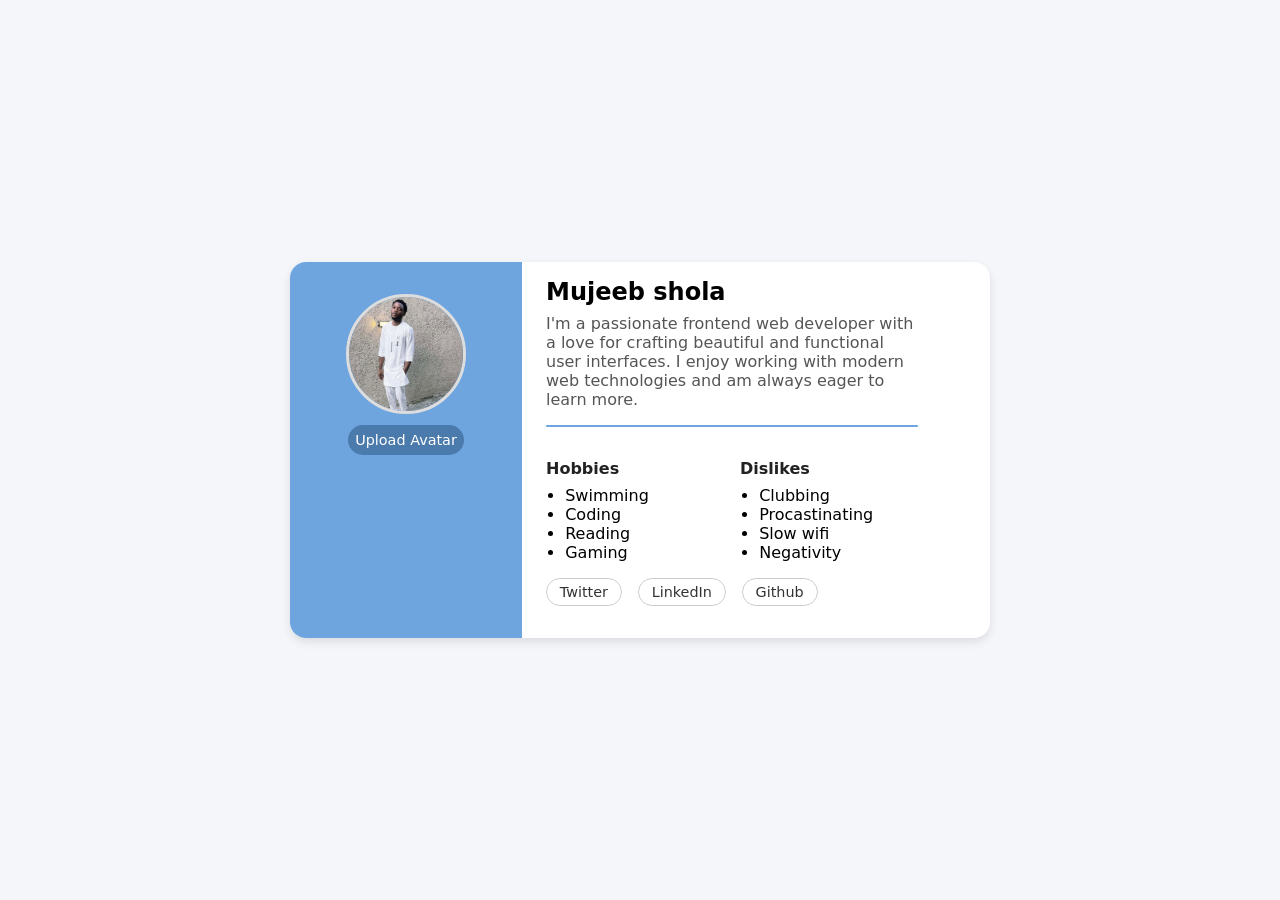
==== index.html @ 342d6885 "first commit" ====
<!doctype html>
<html lang="en">
  <head>
    <meta charset="UTF-8" />
    <meta name="viewport" content="width=device-width, initial-scale=1.0" />
    <link rel="stylesheet" href="style.css" />
    <title>Hng Profile Card</title>
  </head>
  <body>
    <article data-testid="test-profile-card" class="profile-card">
      <div class="dimension">
        <figure class="avatar-section">
          <img
            src="img/myself.jpeg"
            data-testid="test-user-avatar"
            alt="User avatar"
            class="avatar"
          />

          <!-- <figcaption class="user-only">User Avatar</figcaption> -->

          <div class="upload-controls">
            <label for="avatar-upload" class="upload-label" tabindex="0">Upload Avatar</label>
            <input id="avatar-upload" type="file" accept="images/*" class="hidden" />
          </div>
        </figure>
      </div>
      <div class="info-section">
        <header>
          <h2 data-testid="test-user-name">Mujeeb shola</h2>
        </header>

        <p data-testid="test-user-bio">
        I'm a passionate frontend web developer with a love for crafting beautiful and functional user interfaces. I enjoy working with modern web technologies and am always eager to learn more.
        </p>

        <hr />
        <div class="hobbies">
          <section>
            <h3>Hobbies</h3>
            <ul data-testid="test-user-hobbies">
                <li>Swimming</li>
              <li>Coding</li>
              <li>Reading</li>
              <li>Gaming</li>
            </ul>
          </section>

          <section>
            <h3>Dislikes</h3>
            <ul data-testid="test-user-dislikes">
                <li>Clubbing</li>
              <li>Procastinating</li>
              <li>Slow wifi</li>
              <li>Negativity</li>
            </ul>
          </section>
        </div>


        <nav aria-label="Social links" data-testid="test-user-social-links">
          <ul class="social-links">
            <li>
              <a
                href="https://x.com/jeeby_xo"
                target="_blank"
                rel="noopener noreferrer"
                data-testid="test-user-social-twitter"
                >Twitter</a
              >
            </li>
            <li>
              <a
                href="https://www.linkedin.com/in/abdulrahman-mujeeb-b2b5b126a?utm_source=share&utm_campaign=share_via&utm_content=profile&utm_medium=ios_app"
                target="_blank"
                rel="noopener noreferrer"
                data-testid="test-user-social-linkedin"
                >LinkedIn</a
              >
            </li>
            <li>
              <a
                href="https://github.com/jeeby23/jeeby/blob/main/README.md"
                target="_blank"
                rel="noopener noreferrer"
                data-testid="test-user-social-github"
                >Github</a
              >
            </li>
          </ul>
        </nav>
      </div>
    </article>
    <script src="script.js"></script>
  </body>
</html>
---- style.css ----
* {
  box-sizing: border-box;
}
body {
  font-family: system-ui, sans-serif;
  margin: 0;
  padding: 1rem;
  background: #f5f6fa;
  display: flex;
  justify-content: center;
  align-items: center;
  min-height: 100vh;
}

.profile-card {
  background: white;
  border-radius: 1rem;
  box-shadow: 0 4px 10px rgba(0, 0, 0, 0.1);
  display: flex;
  flex-direction: column;
  max-width: 700px;
  width: 100%;
  overflow: hidden;
}
.avatar-section {
  display: flex;
  flex-direction: column;
  align-items: center;
  padding: 1rem;
}
.dimension{
    background-color: #6fa5df;
}
hr {
  border: none;
  height: 2px;
  background-color: #6fa5df;
  border-radius: 2px;
  margin: 1rem 0;
}

.avatar {
  width: 120px;
  height: 120px;
  border-radius: 50%;
  object-fit: cover;
  margin-bottom: 1rem;
  border: 3px solid #ddd;
}

.upload-label {
  font-size: 0.9rem;
  color: #fff;
  cursor: pointer;
  background-color: #4b7aac;
  text-decoration: none;
  padding: 7px;
 border-radius: 30px;
  text-decoration: none;
}

.upload-label:focus {
  outline: 2px solid #81b1e3;
}

.hidden {
  display: none;
}

.info-section {
  padding: 1rem 1.5rem;
}

.info-section h2 {
  margin: 0;
  font-size: 1.5rem;
 
}

.info-section p {
  margin: 0.5rem 0 1rem;
  color: #555;
}

.time-section {
  margin-bottom: 1rem;
  font-size: 0.9rem;
}

.social-links {
  display: flex;
  flex-wrap: wrap;
  gap: 1rem;
  list-style: none;
  padding: 0;
  margin: 0 0 1rem;
}

.social-links a {
  display: inline-block;
  padding: 0.3rem 0.8rem;
  border: 1px solid #ccc;
  border-radius: 20px;
  text-decoration: none;
  font-size: 0.9rem;
  color: #333;
  transition: all 0.2s;
}

.social-links a:hover,
.social-links a:focus {
  background: #6fa5df;
  color: white;
  border-color: #6fa5df;
  outline: none;
}
.hobbies{
  display: grid;
  grid-template-columns: repeat(2, 1fr);
  gap: 1rem;
  padding: 0;
  margin: 0 0 1rem;
}

section h3 {
  margin-bottom: 0.5rem;
  color: #222;
  font-size: 1rem;
}
ul[data-testid] { 
  margin: 0;
  padding-left: 1.2rem;
}

@media (min-width: 700px) {
  .profile-card {
    flex-direction: row;
    align-items: stretch;
  }
  .avatar-section {
    align-items: center;
  }
  .info-section {
    width: 60%;
  }
 
}
@media (max-width: 699px) {
  .info-section h2,
  .info-section p {
    text-align: center;
  }
  .social-links {
  justify-content: center;
}

}
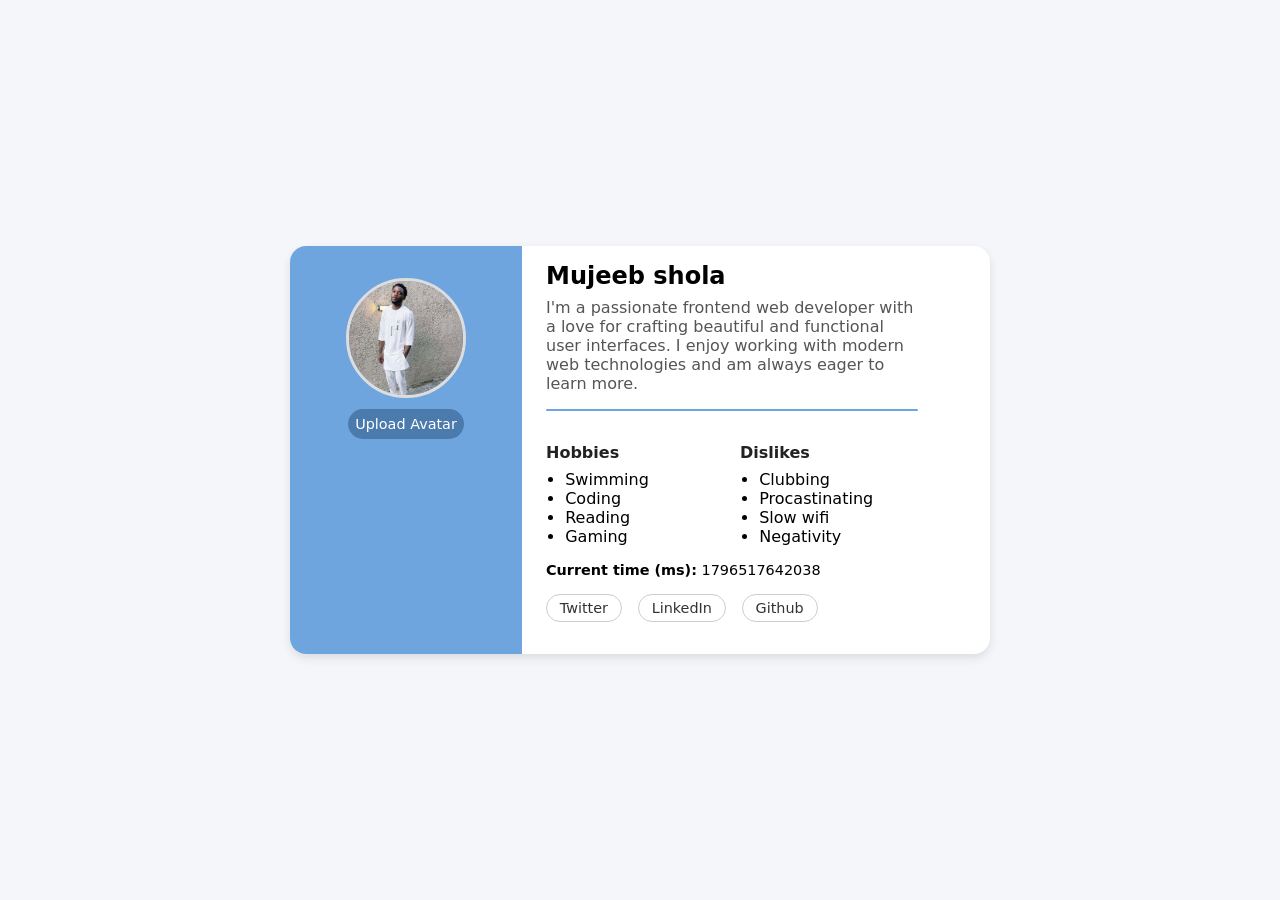
==== commit 0f532080: "added current time" ====
--- a/index.html
+++ b/index.html
@@ -31,7 +31,9 @@
         </header>
 
         <p data-testid="test-user-bio">
-        I'm a passionate frontend web developer with a love for crafting beautiful and functional user interfaces. I enjoy working with modern web technologies and am always eager to learn more.
+          I'm a passionate frontend web developer with a love for crafting beautiful and functional
+          user interfaces. I enjoy working with modern web technologies and am always eager to learn
+          more.
         </p>
 
         <hr />
@@ -39,7 +41,7 @@
           <section>
             <h3>Hobbies</h3>
             <ul data-testid="test-user-hobbies">
-                <li>Swimming</li>
+              <li>Swimming</li>
               <li>Coding</li>
               <li>Reading</li>
               <li>Gaming</li>
@@ -49,14 +51,17 @@
           <section>
             <h3>Dislikes</h3>
             <ul data-testid="test-user-dislikes">
-                <li>Clubbing</li>
+              <li>Clubbing</li>
               <li>Procastinating</li>
               <li>Slow wifi</li>
               <li>Negativity</li>
             </ul>
           </section>
         </div>
-
+        <div class="time-section">
+          <strong>Current time (ms):</strong>
+          <span data-testid="test-user-time" id="currentTime"></span>
+        </div>
 
         <nav aria-label="Social links" data-testid="test-user-social-links">
           <ul class="social-links">
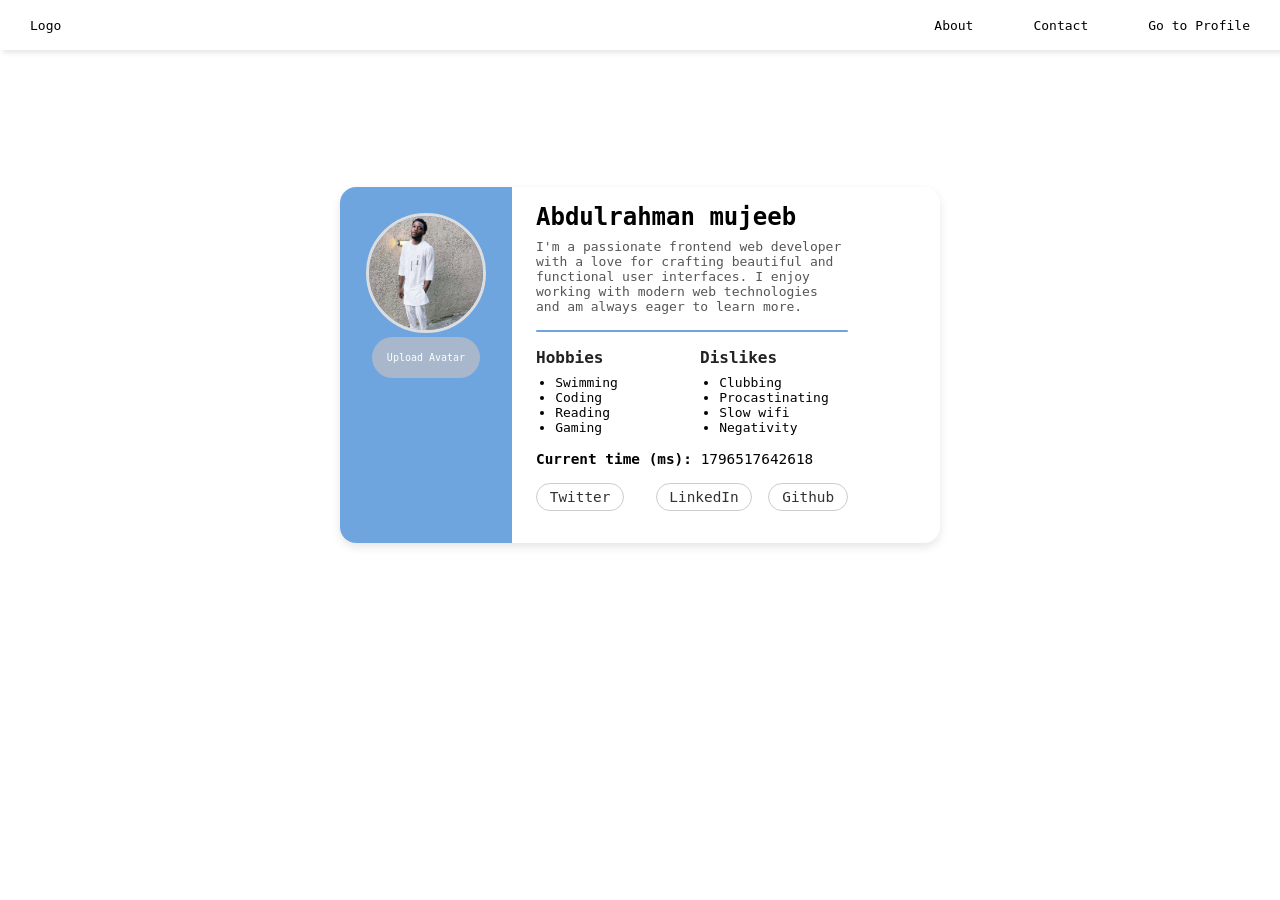
==== commit 5a40b708: "added some pages" ====
--- a/index.html
+++ b/index.html
@@ -4,98 +4,122 @@
     <meta charset="UTF-8" />
     <meta name="viewport" content="width=device-width, initial-scale=1.0" />
     <link rel="stylesheet" href="style.css" />
+    <link rel="stylesheet" href="navbar.css" />
     <title>Hng Profile Card</title>
   </head>
   <body>
-    <article data-testid="test-profile-card" class="profile-card">
-      <div class="dimension">
-        <figure class="avatar-section">
-          <img
-            src="img/myself.jpeg"
-            data-testid="test-user-avatar"
-            alt="User avatar"
-            class="avatar"
-          />
+    <nav class="nav-container">
+      <ul class="sidebar">
+        <li class="list" onclick="hideSidebar()">
+          <a class="link" href="#"><img src="assets/close.svg" alt="" /></a>
+        </li>
+        <li class="list"><a href="about.html" class="link">About</a></li>
+        <li class="list"><a href="contact.html" class="link">Contact</a></li>
+        <li class="list"><a href="index.html" class="link">Profile</a></li>
+      </ul>
+      <ul>
+        <li class="list"><a class="link" href="#">Logo</a></li>
+        <li class="list hideOnMobile"><a class="link" href="about.html">About</a></li>
+        <li class="list hideOnMobile"><a class="link" href="contact.html">Contact</a></li>
+        <li class="list hideOnMobile"><a class="link" href="index.html">Go to Profile</a></li>
+        <li class="list menu-button" onclick="showSidebar()">
+          <a href="#"><img src="assets/menu.svg" alt="menu" /></a>
+        </li>
+      </ul>
+    </nav>
+    <div class="profile-container">
+      <article data-testid="test-profile-card" class="profile-card">
+        <div class="dimension">
+          <figure class="avatar-section">
+            <img
+              src="assets/myself.jpeg"
+              data-testid="test-user-avatar"
+              alt="User avatar"
+              class="avatar"
+            />
 
-          <!-- <figcaption class="user-only">User Avatar</figcaption> -->
+            <div class="upload-controls">
+              <label for="avatar-upload" class="upload-label" tabindex="0">Upload Avatar</label>
+              <input id="avatar-upload" type="file" accept="images/*" class="hidden" />
+            </div>
+          </figure>
+        </div>
+        <div class="info-section">
+          <header>
+            <h2 data-testid="test-user-name">Abdulrahman mujeeb</h2>
+          </header>
 
-          <div class="upload-controls">
-            <label for="avatar-upload" class="upload-label" tabindex="0">Upload Avatar</label>
-            <input id="avatar-upload" type="file" accept="images/*" class="hidden" />
+          <p data-testid="test-user-bio">
+            I'm a passionate frontend web developer with a love for crafting beautiful and
+            functional user interfaces. I enjoy working with modern web technologies and am always
+            eager to learn more.
+          </p>
+
+          <hr />
+          <div class="hobbies">
+            <section>
+              <h3>Hobbies</h3>
+              <ul data-testid="test-user-hobbies">
+                <li>Swimming</li>
+                <li>Coding</li>
+                <li>Reading</li>
+                <li>Gaming</li>
+              </ul>
+            </section>
+
+            <section>
+              <h3>Dislikes</h3>
+              <ul data-testid="test-user-dislikes">
+                <li>Clubbing</li>
+                <li>Procastinating</li>
+                <li>Slow wifi</li>
+                <li>Negativity</li>
+              </ul>
+            </section>
           </div>
-        </figure>
-      </div>
-      <div class="info-section">
-        <header>
-          <h2 data-testid="test-user-name">Mujeeb shola</h2>
-        </header>
+          <div class="time-section">
+            <strong>Current time (ms):</strong>
+            <span data-testid="test-user-time" id="currentTime"></span>
+          </div>
 
-        <p data-testid="test-user-bio">
-          I'm a passionate frontend web developer with a love for crafting beautiful and functional
-          user interfaces. I enjoy working with modern web technologies and am always eager to learn
-          more.
-        </p>
-
-        <hr />
-        <div class="hobbies">
-          <section>
-            <h3>Hobbies</h3>
-            <ul data-testid="test-user-hobbies">
-              <li>Swimming</li>
-              <li>Coding</li>
-              <li>Reading</li>
-              <li>Gaming</li>
+          <nav aria-label="Social links" data-testid="test-user-social-links">
+            <ul class="social-links">
+              <li>
+                <a
+                  href="https://x.com/jeeby_xo"
+                  target="_blank"
+                  rel="noopener noreferrer"
+                  class="handle"
+                  data-testid="test-user-social-twitter"
+                  >Twitter</a
+                >
+              </li>
+              <li>
+                <a
+                  href="https://www.linkedin.com/in/abdulrahman-mujeeb-b2b5b126a?utm_source=share&utm_campaign=share_via&utm_content=profile&utm_medium=ios_app"
+                  target="_blank"
+                  rel="noopener noreferrer"
+                  class="handle"
+                  data-testid="test-user-social-linkedin"
+                  >LinkedIn</a
+                >
+              </li>
+              <li>
+                <a
+                  href="https://github.com/jeeby23/jeeby/blob/main/README.md"
+                  target="_blank"
+                  rel="noopener noreferrer"
+                  class="handle"
+                  data-testid="test-user-social-github"
+                  >Github</a
+                >
+              </li>
             </ul>
-          </section>
-
-          <section>
-            <h3>Dislikes</h3>
-            <ul data-testid="test-user-dislikes">
-              <li>Clubbing</li>
-              <li>Procastinating</li>
-              <li>Slow wifi</li>
-              <li>Negativity</li>
-            </ul>
-          </section>
+          </nav>
         </div>
-        <div class="time-section">
-          <strong>Current time (ms):</strong>
-          <span data-testid="test-user-time" id="currentTime"></span>
-        </div>
-
-        <nav aria-label="Social links" data-testid="test-user-social-links">
-          <ul class="social-links">
-            <li>
-              <a
-                href="https://x.com/jeeby_xo"
-                target="_blank"
-                rel="noopener noreferrer"
-                data-testid="test-user-social-twitter"
-                >Twitter</a
-              >
-            </li>
-            <li>
-              <a
-                href="https://www.linkedin.com/in/abdulrahman-mujeeb-b2b5b126a?utm_source=share&utm_campaign=share_via&utm_content=profile&utm_medium=ios_app"
-                target="_blank"
-                rel="noopener noreferrer"
-                data-testid="test-user-social-linkedin"
-                >LinkedIn</a
-              >
-            </li>
-            <li>
-              <a
-                href="https://github.com/jeeby23/jeeby/blob/main/README.md"
-                target="_blank"
-                rel="noopener noreferrer"
-                data-testid="test-user-social-github"
-                >Github</a
-              >
-            </li>
-          </ul>
-        </nav>
-      </div>
-    </article>
-    <script src="script.js"></script>
+      </article>
+    </div>
+    <script src="profile.js"></script>
+    <script src="navbar.js"></script>
   </body>
 </html>
--- a/style.css
+++ b/style.css
@@ -1,24 +1,31 @@
- * {
+* {
   box-sizing: border-box;
 }
 body {
-  font-family: system-ui, sans-serif;
-  margin: 0;
+   font-family: monospace;
+  /* margin: 0;
   padding: 1rem;
   background: #f5f6fa;
   display: flex;
   justify-content: center;
   align-items: center;
-  min-height: 100vh;
+  min-height: 100vh; */
 }
-
+.profile-container {
+  padding: 1rem;
+  /* background: #f5f6fa; */
+  display: flex;
+  justify-content: center;
+  align-items: center;
+  min-height: 70vh;
+}
 .profile-card {
   background: white;
   border-radius: 1rem;
   box-shadow: 0 4px 10px rgba(0, 0, 0, 0.1);
   display: flex;
   flex-direction: column;
-  max-width: 700px;
+  max-width: 600px;
   width: 100%;
   overflow: hidden;
 }
@@ -28,8 +35,9 @@
   align-items: center;
   padding: 1rem;
 }
-.dimension{
-    background-color: #6fa5df;
+.dimension {
+  background-color: #6fa5df;
+  padding: 10px;
 }
 hr {
   border: none;
@@ -49,18 +57,20 @@
 }
 
 .upload-label {
-  font-size: 0.9rem;
+  font-size: 10px;
   color: #fff;
   cursor: pointer;
-  background-color: #4b7aac;
-  text-decoration: none;
-  padding: 7px;
- border-radius: 30px;
+  background-color: #a8b7cb;
+  padding: 15px;
+  border-radius: 30px;
   text-decoration: none;
 }
 
 .upload-label:focus {
   outline: 2px solid #81b1e3;
+}
+.upload-label:hover {
+  text-decoration: underline;
 }
 
 .hidden {
@@ -74,7 +84,6 @@
 .info-section h2 {
   margin: 0;
   font-size: 1.5rem;
- 
 }
 
 .info-section p {
@@ -96,7 +105,7 @@
   margin: 0 0 1rem;
 }
 
-.social-links a {
+.social-links .handle {
   display: inline-block;
   padding: 0.3rem 0.8rem;
   border: 1px solid #ccc;
@@ -107,14 +116,14 @@
   transition: all 0.2s;
 }
 
-.social-links a:hover,
-.social-links a:focus {
+.social-links .handle:hover,
+.social-links .handle:focus {
   background: #6fa5df;
   color: white;
   border-color: #6fa5df;
   outline: none;
 }
-.hobbies{
+.hobbies {
   display: grid;
   grid-template-columns: repeat(2, 1fr);
   gap: 1rem;
@@ -127,7 +136,7 @@
   color: #222;
   font-size: 1rem;
 }
-ul[data-testid] { 
+ul[data-testid] {
   margin: 0;
   padding-left: 1.2rem;
 }
@@ -143,7 +152,6 @@
   .info-section {
     width: 60%;
   }
- 
 }
 @media (max-width: 699px) {
   .info-section h2,
@@ -151,7 +159,6 @@
     text-align: center;
   }
   .social-links {
-  justify-content: center;
+    justify-content: center;
+  }
 }
-
-}
--- a/navbar.css
+++ b/navbar.css
@@ -0,0 +1,75 @@
+* {
+  margin: 0;
+  padding: 0;
+}
+nav {
+  background-color: #fff;
+}
+.nav-container {
+  box-shadow: 3px 3px 5px rgba(0, 0, 0, 0.1);
+}
+nav ul {
+  width: 100%;
+  list-style: none;
+  display: flex;
+  justify-content: flex-end;
+  align-items: center;
+}
+nav .list {
+  height: 50px;
+}
+nav .link {
+  height: 100%;
+  padding: 0 30px;
+  text-decoration: none;
+  display: flex;
+  align-items: center;
+  color: black;
+}
+
+nav .link:hover {
+  background-color: #f0f0f0;
+}
+
+nav li:first-child {
+  margin-right: auto;
+}
+.sidebar {
+  position: fixed;
+  top: 0;
+  right: 0;
+  height: 100vh;
+  width: 250px;
+  z-index: 999;
+  background-color: rgba(255, 255, 255, 0.2);
+  backdrop-filter: blur(10px);
+  box-shadow: -10px 0 10px rgba(0, 0, 0, 0.1);
+  display: none;
+  flex-direction: column;
+  align-items: flex-start;
+  justify-content: flex-start;
+}
+
+.sidebar li {
+  width: 100%;
+}
+.sidebar a {
+  width: 100%;
+}
+.menu-button {
+  display: none;
+}
+
+@media (max-width: 800px) {
+  .hideOnMobile {
+    display: none;
+  }
+  .menu-button {
+    display: block;
+  }
+}
+@media (max-width: 400px) {
+  .hideOnMobile {
+    width: 100%;
+  }
+}
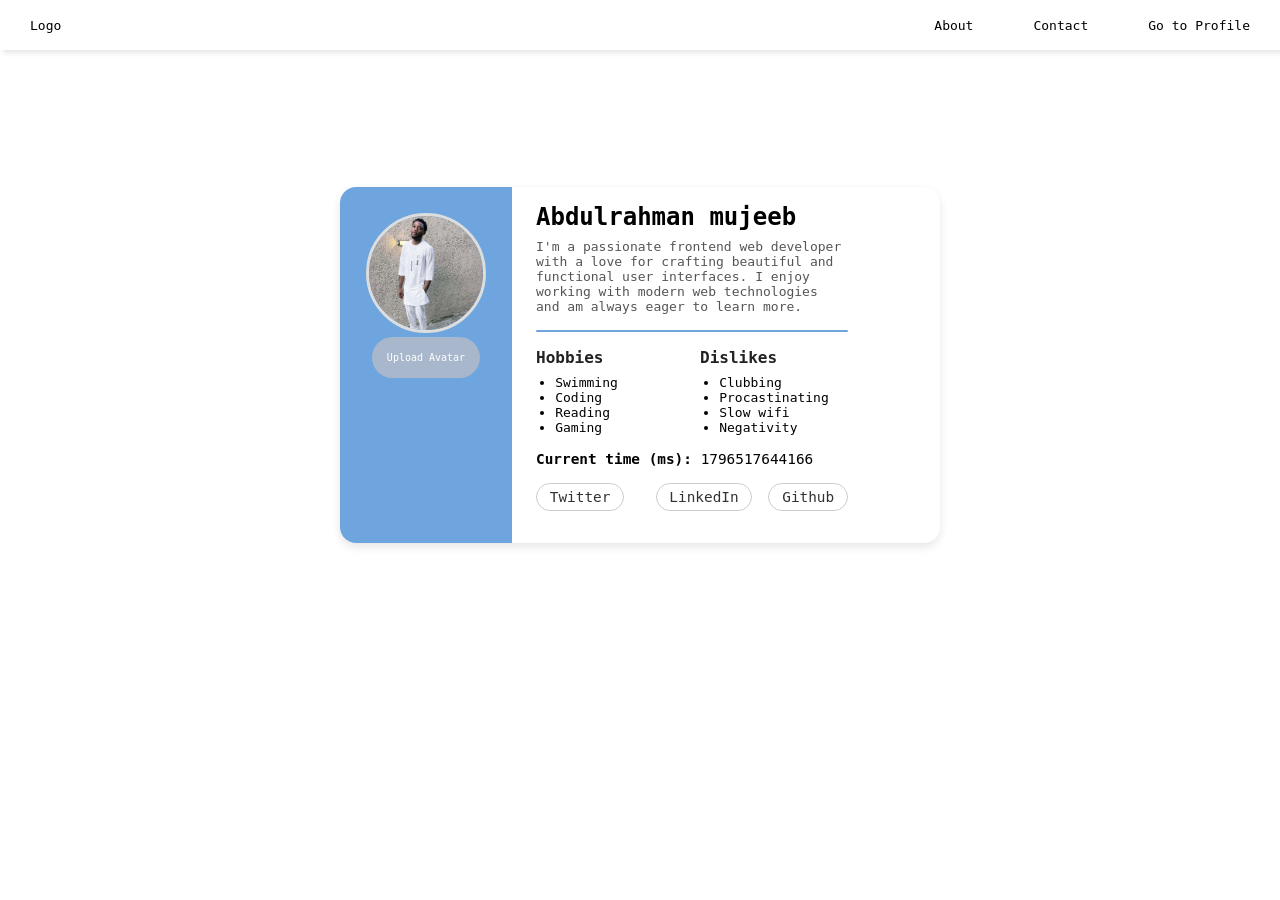
==== commit bd95c355: "added visible color on hamburger" ====
--- a/index.html
+++ b/index.html
@@ -11,7 +11,7 @@
     <nav class="nav-container">
       <ul class="sidebar">
         <li class="list" onclick="hideSidebar()">
-          <a class="link" href="#"><img src="assets/close.svg" alt="" /></a>
+          <a class="link" href="#"><img src="assets/close.svg" alt=""  /></a>
         </li>
         <li class="list"><a href="about.html" class="link">About</a></li>
         <li class="list"><a href="contact.html" class="link">Contact</a></li>
--- a/style.css
+++ b/style.css
@@ -3,17 +3,9 @@
 }
 body {
    font-family: monospace;
-  /* margin: 0;
-  padding: 1rem;
-  background: #f5f6fa;
-  display: flex;
-  justify-content: center;
-  align-items: center;
-  min-height: 100vh; */
 }
 .profile-container {
   padding: 1rem;
-  /* background: #f5f6fa; */
   display: flex;
   justify-content: center;
   align-items: center;
@@ -140,7 +132,10 @@
   margin: 0;
   padding-left: 1.2rem;
 }
-
+.sidebar img,
+.menu-button img {
+  filter: brightness(0) saturate(100%) invert(0);
+}
 @media (min-width: 700px) {
   .profile-card {
     flex-direction: row;
